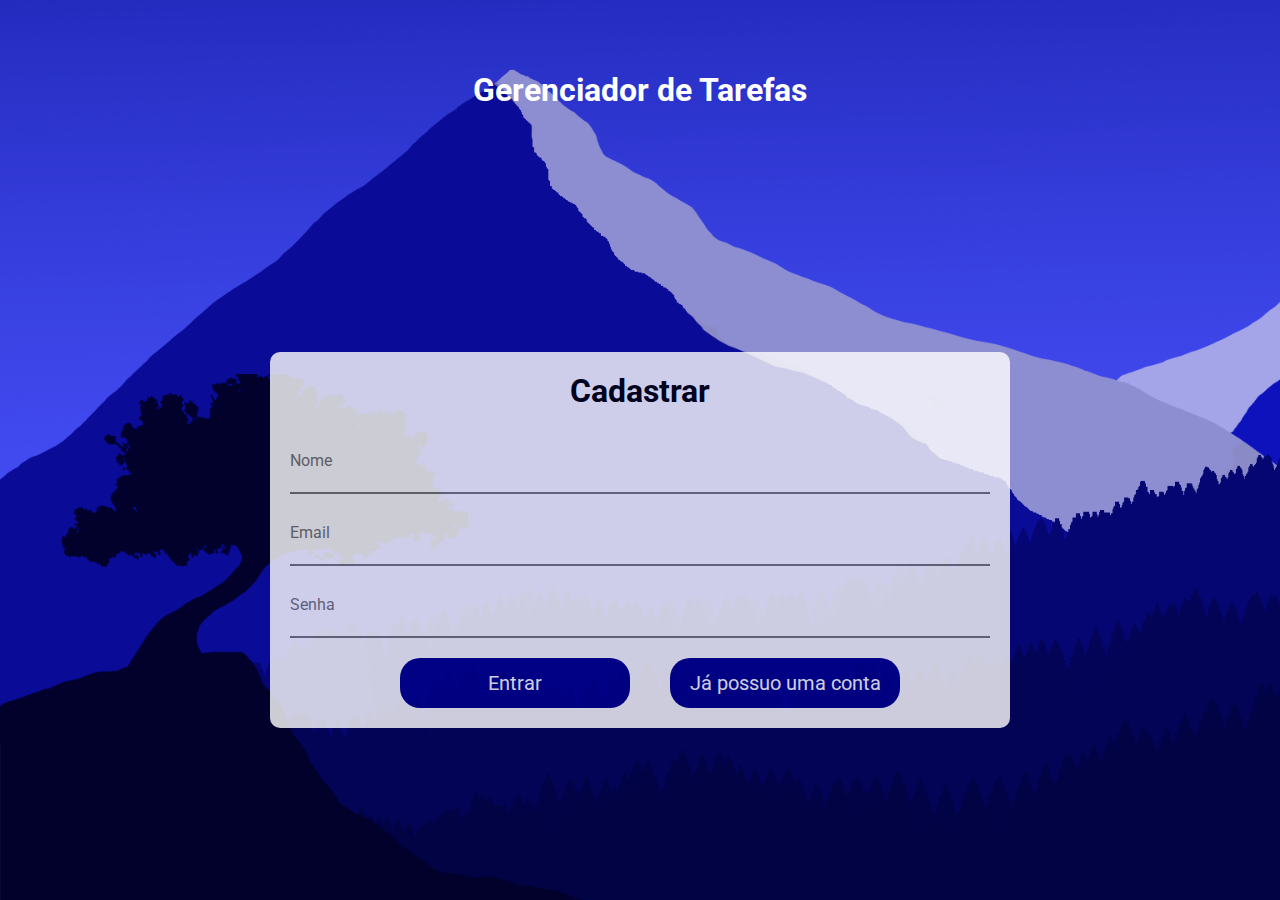
==== index.html @ eb921960 "iniciado" ====
<!DOCTYPE html>
<html lang="pt-br">
<head>
    <meta charset="UTF-8">
    <meta name="viewport" content="width=device-width, initial-scale=1.0">
    <link rel="preconnect" href="https://fonts.googleapis.com">
    <link rel="preconnect" href="https://fonts.gstatic.com" crossorigin>
    <link href="https://fonts.googleapis.com/css2?family=Roboto&display=swap" rel="stylesheet">
    <link rel="stylesheet" href="style.css">
    <title>Cadastro</title>
</head>
<body>
    <header>
        <h1>Gerenciador de Tarefas</h1>
    </header>
    <main>
        <div class="container">
            <h1>Cadastrar</h1>
            <div class="inputs">
                <div class="cadastro">
                    
                    <input type="text" name="" id="nome" placeholder="Nome">
                </div>
                <div class="cadastro">
                    
                    <input type="text" name="" id="email" placeholder="Email">
                </div>
                <div class="cadastro">
                    
                    <input type="password" name="" id="senha" placeholder="Senha">
                </div>
            </div>
            <div class="botoes">
                <a href="./tela inicial/index.html">
                    <div class="botao">
                        <a href="">Entrar</a>
                    </div>
                </a>
                <a href="">
                    <div class="botao">
                        <a href="">Já possuo uma conta</a>
                    </div>
                </a>
            </div>
        </div>
    </main>
</body>
</html>
---- style.css ----
*{
    margin: 0;
    padding: 0;
    box-sizing: border-box;
    font-family: 'Roboto', sans-serif;
}

body{
    display: flex;
    width: 100vw;
    height: 100vh;
    flex-direction: column;
    background-image: url(./img/background.png);
    background-repeat: no-repeat;
    background-size: cover;
}

header{
    height: 20%;
    width: 100%;
    display: flex;
    justify-content: center;
    color: white;
    align-items: center;
}

main{
    height: 80%;
    width: 100%;
    display: flex;
    justify-content: center;
    align-items: center;
    
}

.container{
    display: flex;
    justify-content: center;
    background-color: white;
    flex-direction: column;
    gap: 20px;
    align-items: center;
    border-radius: 10px;
    opacity: 0.8;
    padding-left: 20px;
    padding-right: 20px;
    padding-bottom: 20px;
    padding-top: 20px;
}

.inputs{
    display: inherit;
    flex-direction: inherit;
    gap: 8px;
}

input{
    border-top-style: none;
    border-left-style: none;
    border-right-style: none;
    height: 64px;
    width: 700px;
    
}

.botao{
    width: 230px;
    height: 50px;
    background-color: darkblue;
    display: flex;
    justify-content: center;
    align-items: center;
    border-radius: 20px;
}

.botao a{
    color: white;
    text-decoration: none;
    font-size: 20px;
}

.botoes{
    display: flex;
    gap: 20px;
}

input::placeholder{
    font-size: 16px;
}
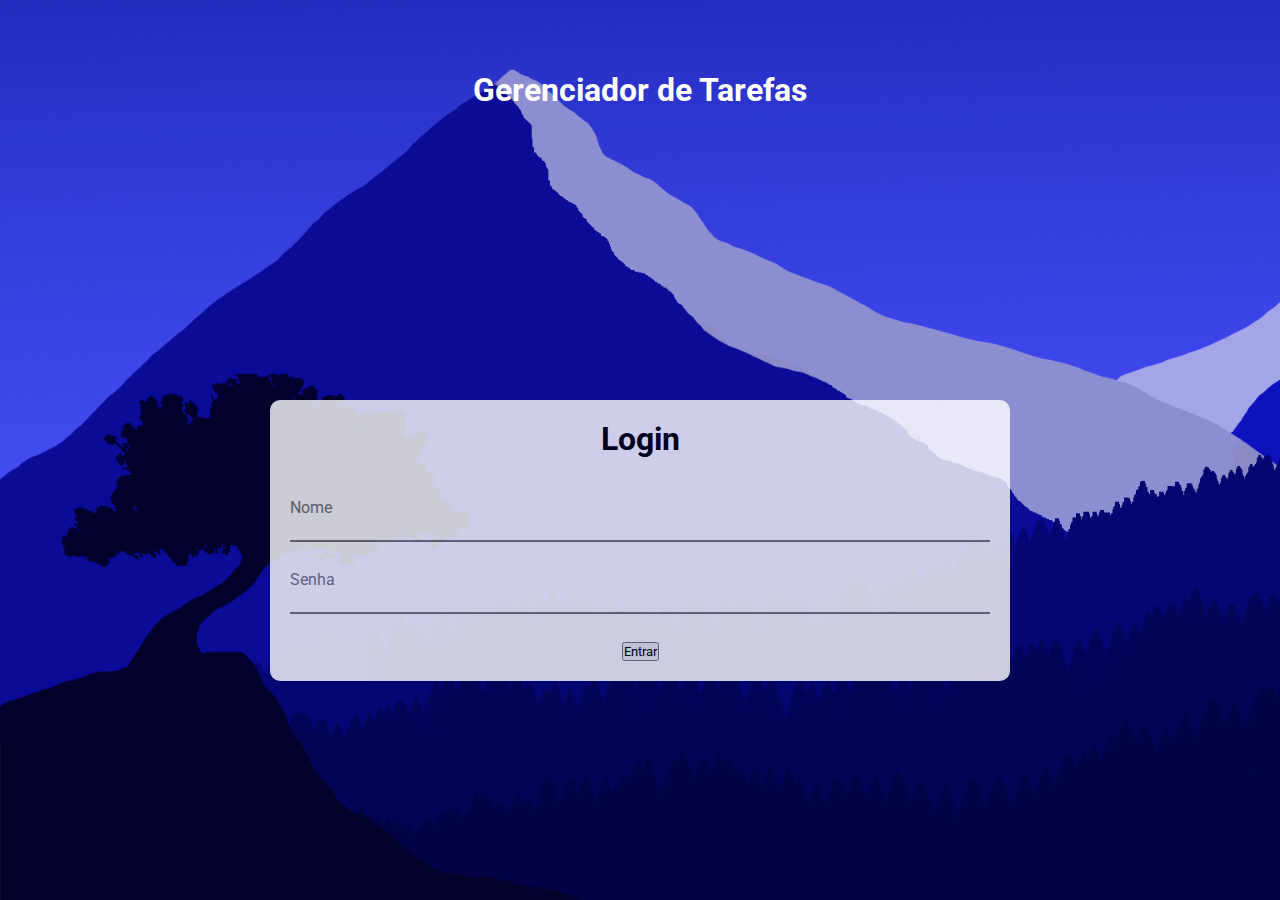
==== commit 4b1cbdec: "finalizado" ====
--- a/index.html
+++ b/index.html
@@ -6,7 +6,8 @@
     <link rel="preconnect" href="https://fonts.googleapis.com">
     <link rel="preconnect" href="https://fonts.gstatic.com" crossorigin>
     <link href="https://fonts.googleapis.com/css2?family=Roboto&display=swap" rel="stylesheet">
-    <link rel="stylesheet" href="style.css">
+    <link rel="stylesheet" href="login.css">
+    <script src="login.js" defer></script>
     <title>Cadastro</title>
 </head>
 <body>
@@ -15,7 +16,7 @@
     </header>
     <main>
         <div class="container">
-            <h1>Cadastrar</h1>
+            <h1>Login</h1>
             <div class="inputs">
                 <div class="cadastro">
                     
@@ -23,24 +24,13 @@
                 </div>
                 <div class="cadastro">
                     
-                    <input type="text" name="" id="email" placeholder="Email">
+                    <input type="password" name="" id="senha" placeholder="Senha">
                 </div>
                 <div class="cadastro">
-                    
-                    <input type="password" name="" id="senha" placeholder="Senha">
                 </div>
             </div>
             <div class="botoes">
-                <a href="./tela inicial/index.html">
-                    <div class="botao">
-                        <a href="">Entrar</a>
-                    </div>
-                </a>
-                <a href="">
-                    <div class="botao">
-                        <a href="">Já possuo uma conta</a>
-                    </div>
-                </a>
+                <button onclick="validarLogin()">Entrar</button>
             </div>
         </div>
     </main>
--- a/login.css
+++ b/login.css
@@ -0,0 +1,89 @@
+*{
+    margin: 0;
+    padding: 0;
+    box-sizing: border-box;
+    font-family: 'Roboto', sans-serif;
+}
+
+body{
+    display: flex;
+    width: 100vw;
+    height: 100vh;
+    flex-direction: column;
+    background-image: url(/img/background.png);
+    background-repeat: no-repeat;
+    background-size: cover;
+}
+
+header{
+    height: 20%;
+    width: 100%;
+    display: flex;
+    justify-content: center;
+    color: white;
+    align-items: center;
+}
+
+main{
+    height: 80%;
+    width: 100%;
+    display: flex;
+    justify-content: center;
+    align-items: center;
+    
+}
+
+.container{
+    display: flex;
+    justify-content: center;
+    background-color: white;
+    flex-direction: column;
+    gap: 20px;
+    align-items: center;
+    border-radius: 10px;
+    opacity: 0.8;
+    padding-left: 20px;
+    padding-right: 20px;
+    padding-bottom: 20px;
+    padding-top: 20px;
+}
+
+.inputs{
+    display: inherit;
+    flex-direction: inherit;
+    gap: 8px;
+}
+
+input{
+    border-top-style: none;
+    border-left-style: none;
+    border-right-style: none;
+    height: 64px;
+    width: 700px;
+    
+}
+
+.botao{
+    width: 230px;
+    height: 50px;
+    background-color: darkblue;
+    display: flex;
+    justify-content: center;
+    align-items: center;
+    border-radius: 20px;
+}
+
+.botao p{
+    color: white;
+    text-decoration: none;
+    font-size: 20px;
+}
+
+.botoes{
+    display: flex;
+    gap: 20px;
+}
+
+input::placeholder{
+    font-size: 16px;
+}